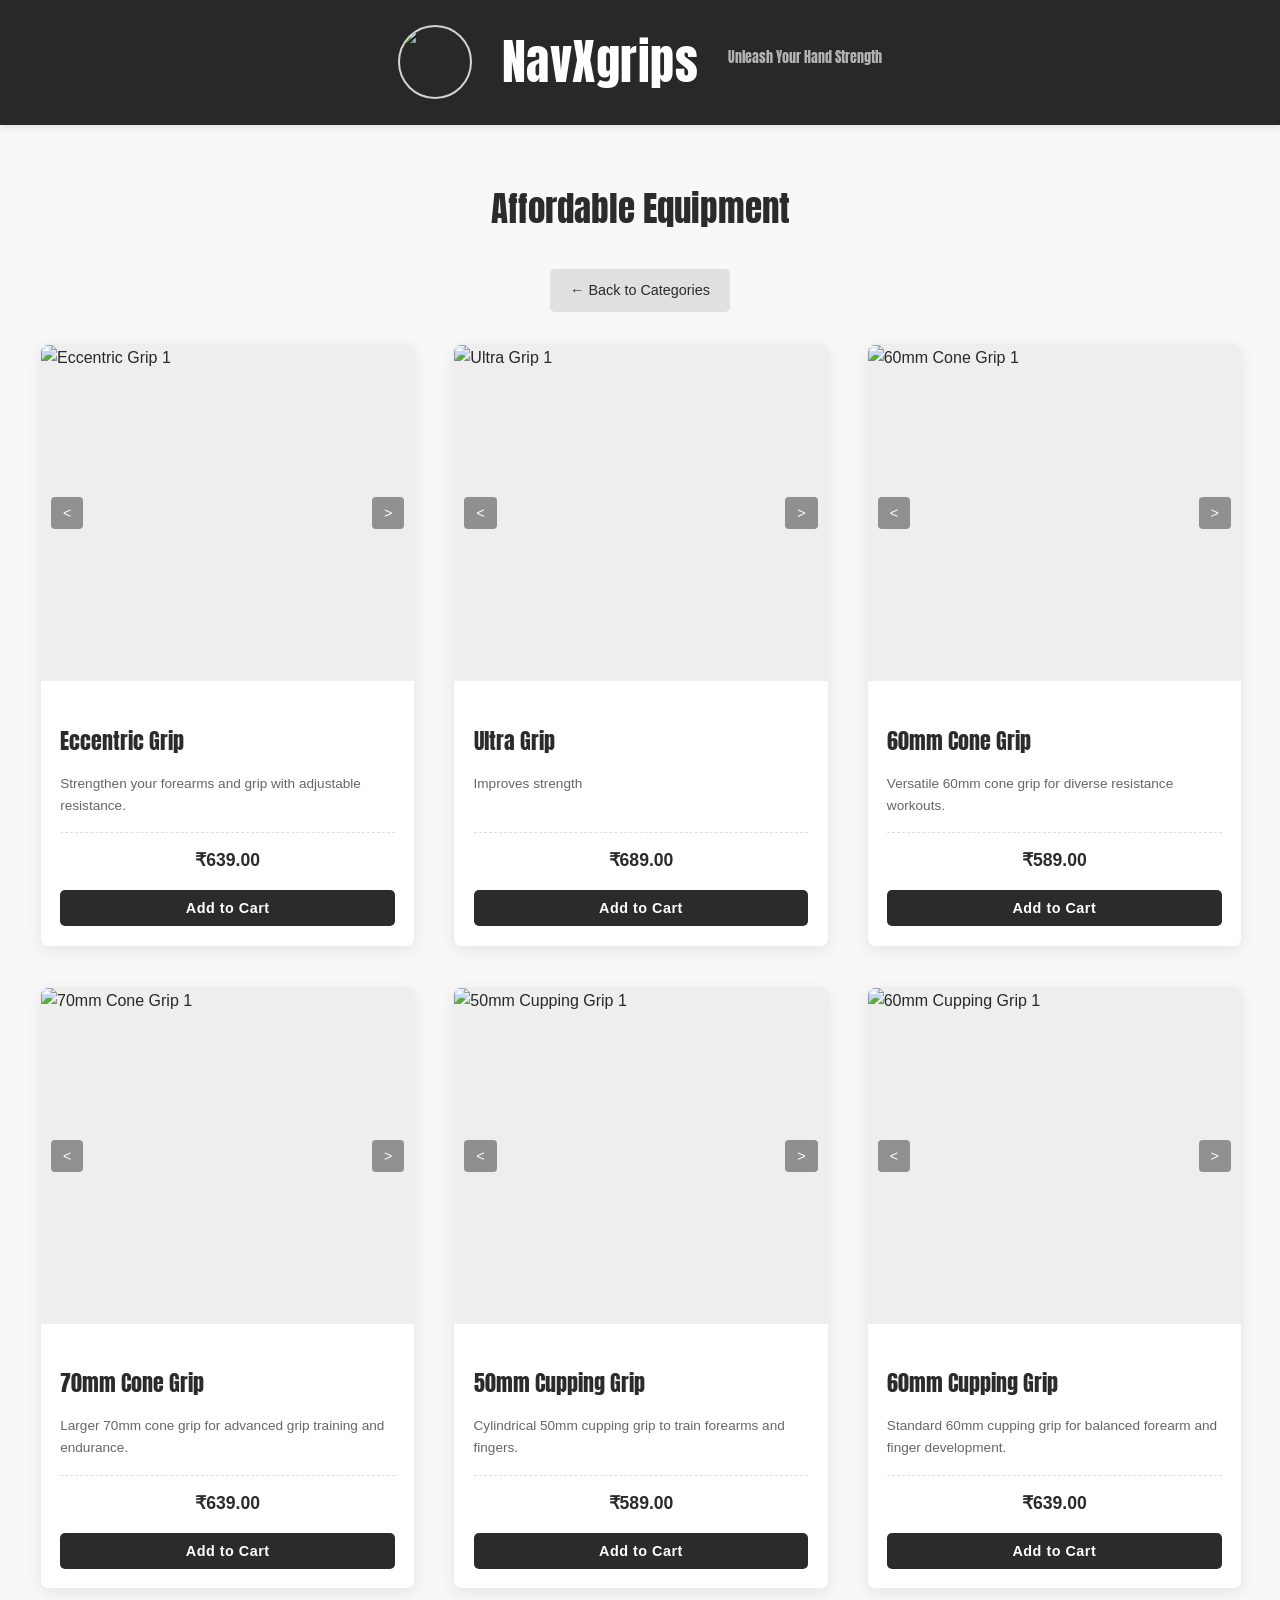
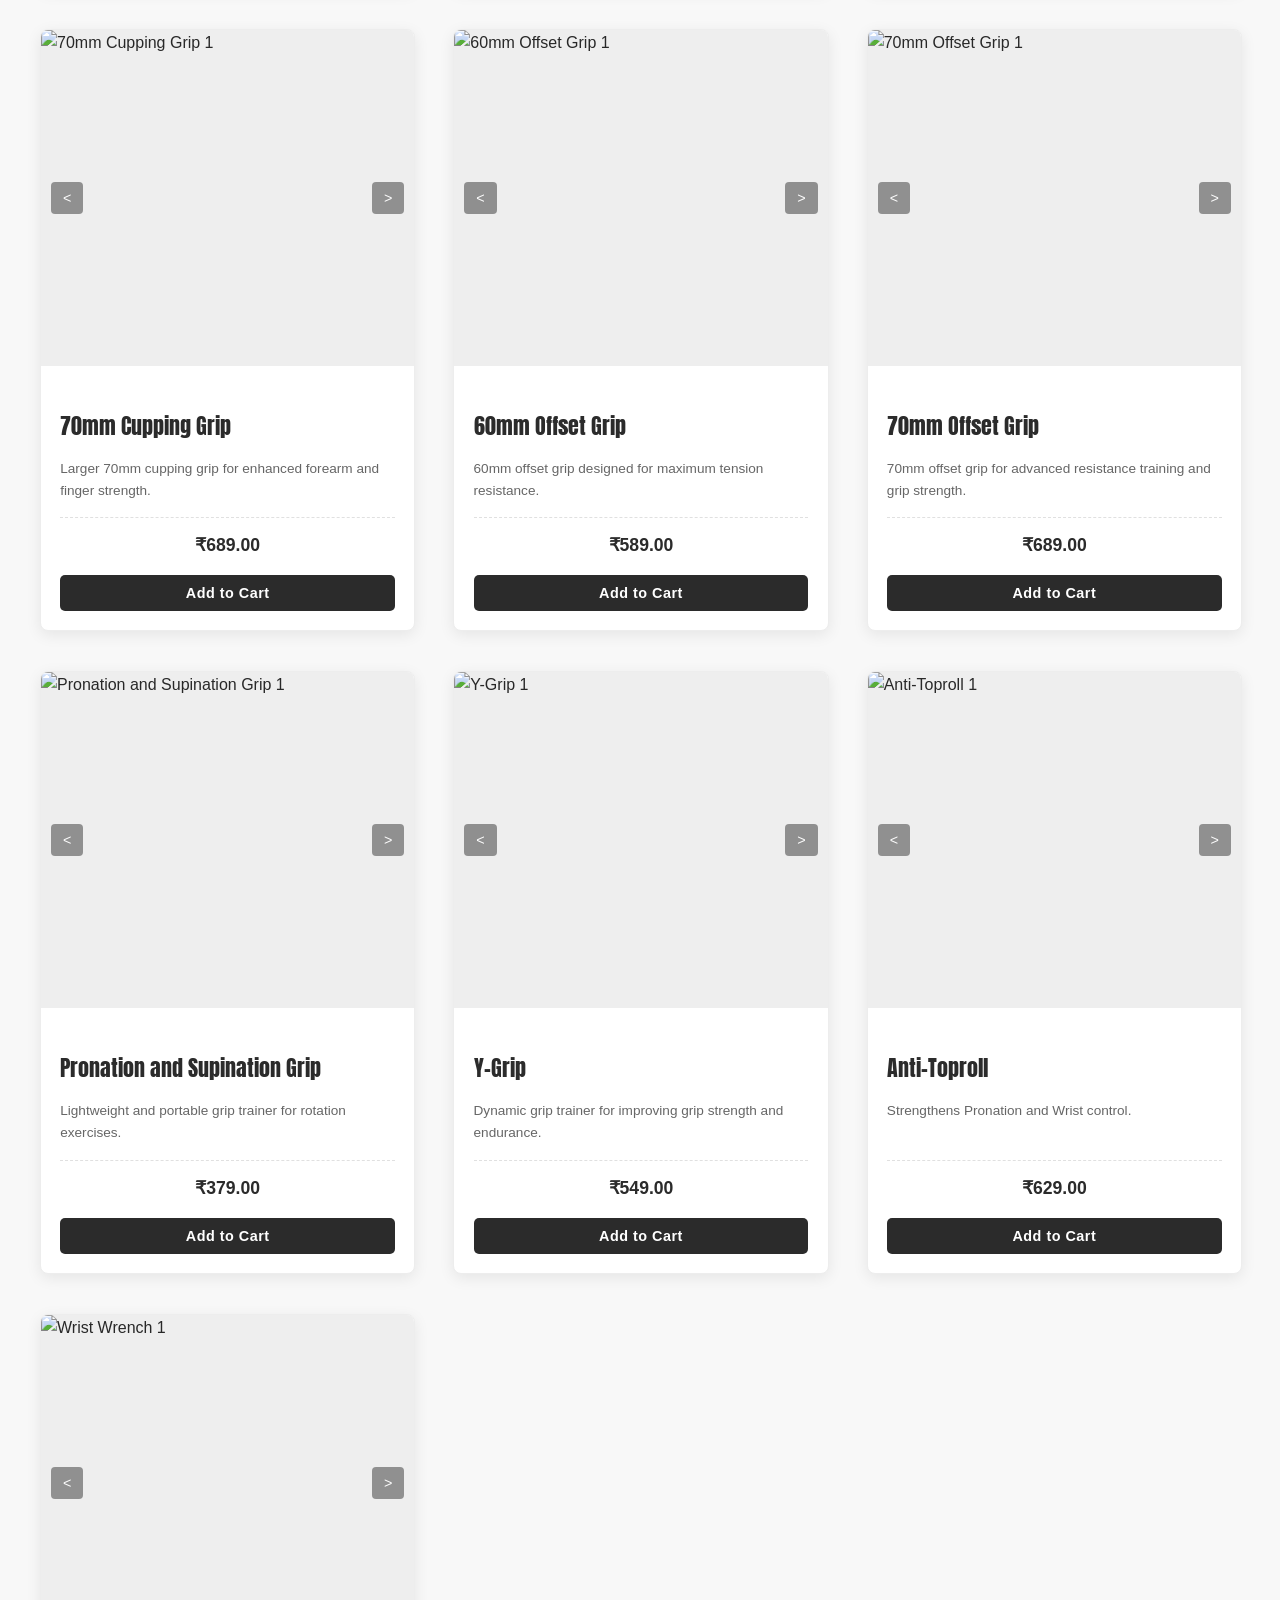
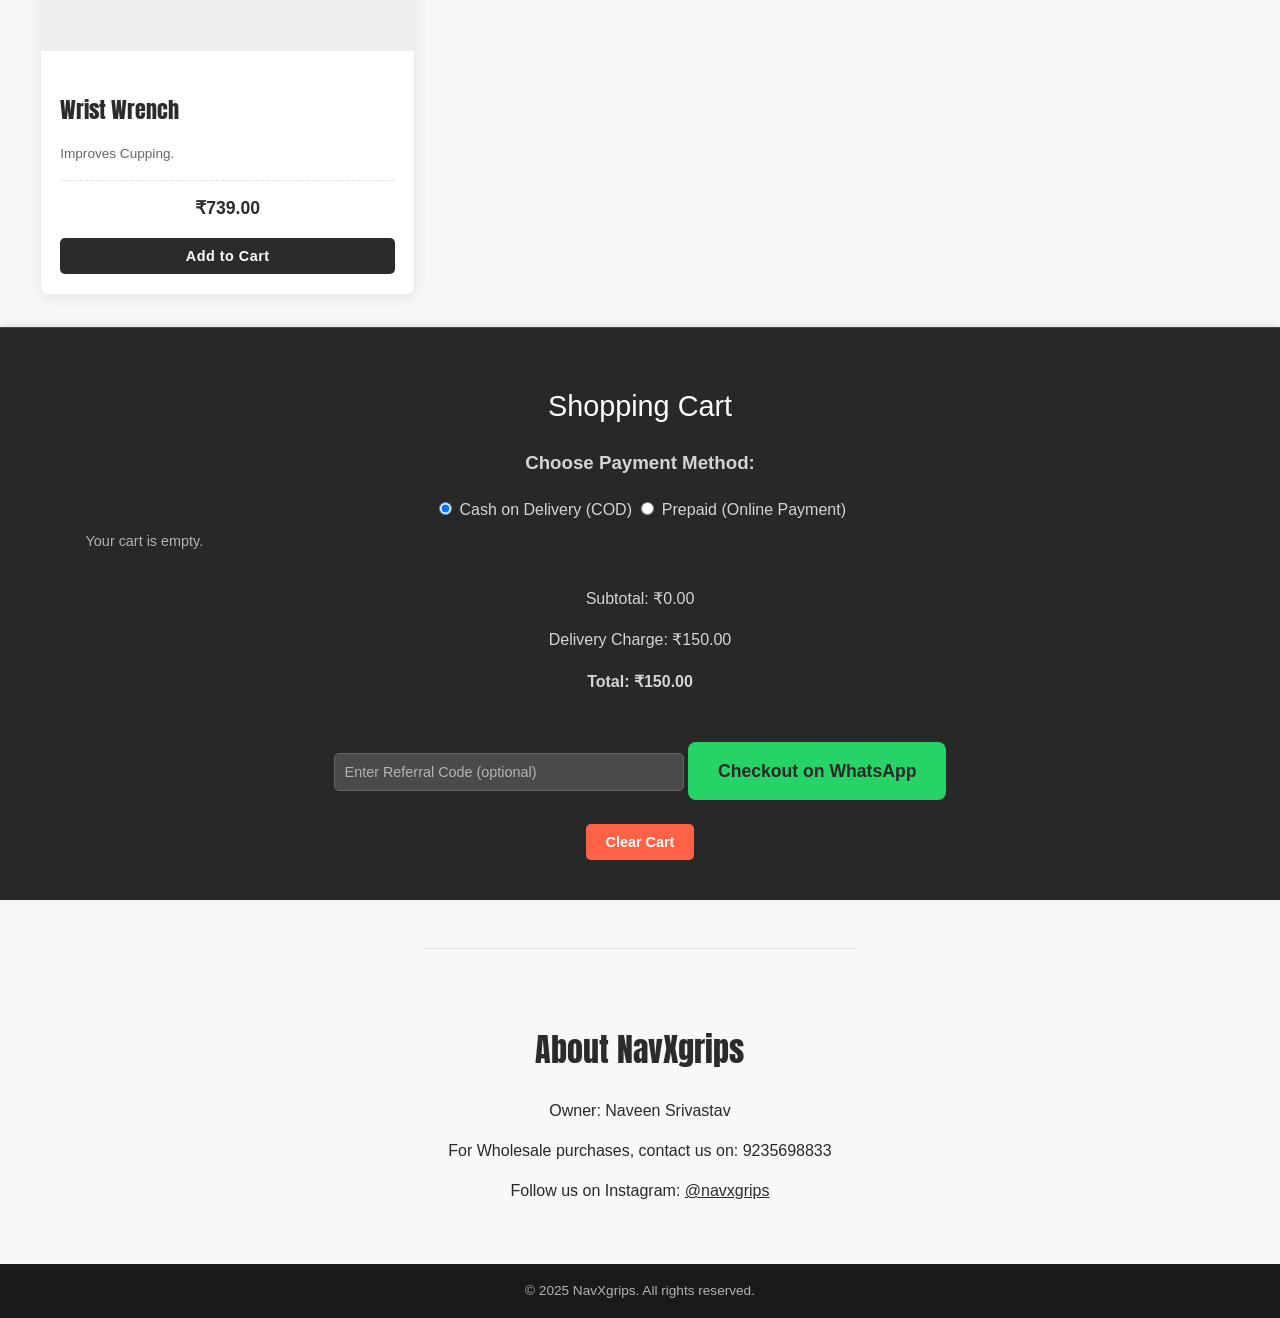
==== affordable.html @ 2bcaaed1 "Add files via upload" ====
<!DOCTYPE html>
<html lang="en">
<head>
    <meta charset="UTF-8">
    <meta name="viewport" content="width=device-width, initial-scale=1.0">
    <title>NavXgrips - Affordable Equipment</title> <link rel="preconnect" href="https://fonts.googleapis.com">
    <link rel="preconnect" href="https://fonts.gstatic.com" crossorigin>
    <link href="https://fonts.googleapis.com/css2?family=Anton&display=swap" rel="stylesheet">
    <link rel="stylesheet" href="./style.css">
</head>
<body class="loaded">
    <header>
        <div class="header-content">
            <img src="logo.jpeg" alt="NavXgrips Logo">
            <h1>NavXgrips</h1>
            <p>Unleash Your Hand Strength</p>
        </div>
    </header>

    <div id="app-container">
        <section class="product-category-section">
            <h1 class="section-title">Affordable Equipment</h1> <a href="./index.html" class="back-button">← Back to Categories</a>

            <div class="products-grid">
                <p style="text-align: center; color: #666;">Loading products...</p>
            </div>
        </section>
    </div>

    <section class="cart-section">
        <div id="cartPreview">
            <h2>Shopping Cart</h2>
            <div class="payment-options">
                <h3>Choose Payment Method:</h3>
                <label>
                    <input type="radio" name="paymentMethod" value="cod" checked> Cash on Delivery (COD)
                </label>
                <label>
                    <input type="radio" name="paymentMethod" value="prepaid"> Prepaid (Online Payment)
                </label>
            </div>
            <ul id="cartItems">
                </ul>
            <div class="order-summary">
                <p>Subtotal: ₹<span id="cartSubtotal">0.00</span></p>
                <p>Delivery Charge: ₹<span id="deliveryChargeDisplay">0.00</span></p>
                <p><strong id="cartTotal">Total: ₹0.00</strong></p>
            </div>
        </div>
        <input type="text" id="referralInput" placeholder="Enter Referral Code (optional)">
        <a id="whatsappLink" class="cart-btn" href="https://wa.me/9235698833?text=I'm%20interested%20in%20placing%20an%20order." target="_blank">Checkout on WhatsApp</a>
        <button id="clearCartBtn">Clear Cart</button>
    </section>

    <section id="about-section" class="about-section">
        <h2>About NavXgrips</h2>
        <p>Owner: Naveen Srivastav</p>
        <p>For Wholesale purchases, contact us on: 9235698833</p>
        <p>Follow us on Instagram: <a href="https://www.instagram.com/navxgrips" target="_blank" rel="noopener noreferrer">@navxgrips</a></p>
    </section>

    <footer>
        &copy; 2025 NavXgrips. All rights reserved.
    </footer>

    <script src="./script.js"></script>
    <div id="notification-popup" class="notification-popup"></div>
</body>
</html>
---- style.css ----
/* Base styles for the body, header, and general layout */
body {
    font-family: sans-serif;
    margin: 0;
    background-color: #F8F8F8;
    color: #282828;
    line-height: 1.6;
    opacity: 0;
    transition: opacity 0.5s ease-in-out;
    min-height: 100vh;
    display: flex;
    flex-direction: column;
}

body.loaded {
    opacity: 1;
}

header {
    background: #282828;
    padding: 1.5rem 1rem;
    font-family: 'Anton', sans-serif;
    animation: slideDown 1s ease;
    text-align: center;
    box-shadow: 0 2px 8px rgba(0, 0, 0, 0.1);
}

@keyframes slideDown {
    from {
        transform: translateY(-100%);
    }
    to {
        transform: translateY(0);
    }
}

header .header-content {
    display: flex;
    align-items: center;
    justify-content: center;
    gap: 15px;
    flex-direction: column;
}

@media (min-width: 768px) {
    header .header-content {
        flex-direction: row;
        gap: 30px;
    }
}

header img {
    height: 70px;
    width: 70px;
    border-radius: 50%;
    object-fit: cover;
    border: 2px solid #D4D4D4;
}

header h1 {
    font-size: 2.2rem;
    margin: 0;
    letter-spacing: 0.5px;
    color: #FFFFFF;
    font-weight: normal;
}

@media (min-width: 768px) {
    header h1 {
        font-size: 3rem;
    }
}

header p {
    font-size: 0.9rem;
    margin-top: 0.3rem;
    font-weight: 300;
    text-align: center;
    color: #B3B3B3;
}

/* Homepage Sections - Layout for the three main categories */
.homepage-sections {
    display: grid;
    grid-template-columns: 1fr;
    gap: 2rem;
    padding: 2rem 1.5rem;
    max-width: 1000px;
    margin: 3rem auto;
    flex-grow: 1;
    animation: fadeIn 1s ease;
}

@media (min-width: 768px) {
    .homepage-sections {
        grid-template-columns: repeat(auto-fit, minmax(280px, 1fr));
        gap: 3rem;
        padding: 3rem 2rem;
    }
}

@media (min-width: 1024px) {
    .homepage-sections {
        grid-template-columns: repeat(3, 1fr);
    }
}

/* Styling for individual category cards on the homepage */
.section-card {
    background: #FFFFFF;
    border-radius: 8px;
    padding: 2rem;
    box-shadow: 0 4px 15px rgba(0, 0, 0, 0.08);
    text-align: center;
    cursor: pointer;
    transition: transform 0.2s ease-out, box-shadow 0.2s ease-out;
    display: flex;
    flex-direction: column;
    justify-content: space-between;
    align-items: center;
    text-decoration: none;
    color: inherit;
    border: 1px solid #EDEDED;
}

.section-card:hover {
    transform: translateY(-5px);
    box-shadow: 0 8px 25px rgba(0, 0, 0, 0.15);
}

.section-card h2 {
    font-family: 'Anton', sans-serif;
    font-size: 1.6rem;
    color: #2B2B2B;
    margin-bottom: 0.8rem;
    font-weight: normal;
}

@media (min-width: 768px) {
    .section-card h2 {
        font-size: 2rem;
    }
}

.section-card p {
    font-size: 0.9rem;
    color: #666666;
    margin-bottom: 1.5rem;
    line-height: 1.5;
}

.section-card .btn-explore {
    background: #2B2B2B;
    color: #FFFFFF;
    padding: 12px 25px;
    border: none;
    border-radius: 5px;
    cursor: pointer;
    font-size: 0.95rem;
    font-weight: 600;
    transition: background 0.2s ease-out, transform 0.1s ease-out;
    letter-spacing: 0.5px;
}

.section-card .btn-explore:hover {
    background: #4A4A4A;
    transform: translateY(-2px);
}

/* Product Listing Sections - for Affordable, Premium, Combo pages */
.product-category-section {
    padding: 2rem 1.5rem;
    flex-grow: 1;
}

.product-category-section .section-title {
    font-family: 'Anton', sans-serif;
    font-size: 2.2rem;
    color: #2B2B2B;
    text-align: center;
    margin-bottom: 2rem;
    margin-top: 1.5rem;
    font-weight: normal;
}

.product-category-section .back-button {
    background: #E0E0E0;
    color: #2B2B2B;
    padding: 10px 20px;
    border: none;
    border-radius: 5px;
    cursor: pointer;
    font-size: 0.9rem;
    margin-bottom: 2rem;
    display: block;
    margin-left: auto;
    margin-right: auto;
    width: fit-content;
    text-decoration: none;
    transition: background 0.2s ease-out, transform 0.1s ease-out;
    font-weight: 500;
}

.product-category-section .back-button:hover {
    background: #D4D4D4;
    transform: translateY(-2px);
}

/* Grid for products within category sections */
.products-grid {
    /* FIX: Adjusted minmax to ensure single column on small screens is less restrictive. */
    display: grid;
    grid-template-columns: repeat(auto-fit, minmax(260px, 1fr));
    gap: 2rem;
    padding: 0 1rem;
    max-width: 1200px;
    margin: 0 auto;
}

@media (max-width: 500px) { /* FIX: New, aggressive media query for small phones */
    .products-grid {
        /* FIX: Force a single column layout to ensure products are visible. */
        grid-template-columns: 1fr; 
        gap: 1.5rem;
        padding: 0 0.5rem;
    }
}

@media (min-width: 768px) {
    .products-grid {
        grid-template-columns: repeat(auto-fit, minmax(300px, 1fr));
        gap: 2.5rem;
    }
}

/* Styling for individual product cards */
.product {
    background: #FFFFFF;
    border-radius: 8px;
    overflow: hidden;
    box-shadow: 0 4px 15px rgba(0, 0, 0, 0.08);
    transition: transform 0.2s ease-out, box-shadow 0.2s ease-out;
    display: flex;
    flex-direction: column;
    border: 1px solid #EDEDED;
    /* FIX: Ensures product card fills grid cell on small screens */
    width: 100%; 
    max-width: 100%;
}

.product:hover {
    transform: translateY(-5px);
    box-shadow: 0 8px 25px rgba(0, 0, 0, 0.15);
}

.product-slider {
    position: relative;
    width: 100%;
    padding-top: 90%;
    overflow: hidden;
    background-color: #EEEEEE;
}

.product-slider img {
    position: absolute;
    top: 0;
    left: 0;
    width: 100%;
    height: 100%;
    object-fit: cover;
    opacity: 0;
    transition: opacity 0.4s ease-in-out;
}

.product-slider img.active {
    opacity: 1;
}

.slider-controls {
    position: absolute;
    top: 50%;
    left: 0;
    right: 0;
    transform: translateY(-50%);
    display: flex;
    justify-content: space-between;
    padding: 0 10px;
    z-index: 10;
}

.slider-controls button {
    background: rgba(43, 43, 43, 0.6);
    color: #FFFFFF;
    border: none;
    padding: 8px 12px;
    border-radius: 4px;
    cursor: pointer;
    font-size: 0.9rem;
    opacity: 0.8;
    transition: opacity 0.2s ease, background 0.2s ease;
}

.slider-controls button:hover {
    opacity: 1;
    background: rgba(43, 43, 43, 0.8);
}

.prev-btn, .next-btn {
    -webkit-tap-highlight-color: transparent;
}

.product-info {
    padding: 1.2rem;
    flex-grow: 1;
    display: flex;
    flex-direction: column;
    justify-content: space-between;
}

.product h3 {
    font-family: 'Anton', sans-serif;
    font-size: 1.2rem;
    color: #2B2B2B;
    margin-bottom: 0.5rem;
    font-weight: normal;
}

@media (min-width: 768px) {
    .product h3 {
        font-size: 1.4rem;
    }
}

.product p {
    font-size: 0.85rem;
    color: #666666;
    margin: 0.4rem 0 1rem;
}

.product .price-info {
    margin-top: auto;
    padding-top: 0.8rem;
    border-top: 1px dashed #E0E0E0;
    text-align: center;
}

.product .price-info strong {
    color: #2B2B2B;
    font-size: 1.1rem;
    font-weight: 600;
}

.product .price-info span {
    text-decoration: line-through;
    color: #999999;
    font-size: 0.8rem;
    margin-right: 0.5rem;
}

.btn-add {
    background: #2B2B2B;
    color: #FFFFFF;
    padding: 10px 15px;
    border: none;
    border-radius: 5px;
    cursor: pointer;
    margin-top: 1rem;
    font-size: 0.9rem;
    font-weight: 600;
    transition: background 0.2s ease-out, transform 0.1s ease-out;
    width: 100%;
    letter-spacing: 0.5px;
}

.btn-add:hover {
    background: #4A4A4A;
    transform: translateY(-2px);
}

/* Cart Section Styling */
.cart-section {
    text-align: center;
    padding: 2rem 1.5rem;
    margin-top: auto;
    background-color: #282828;
    border-top: 1px solid #444444;
    box-shadow: 0 -2px 8px rgba(0, 0, 0, 0.1);
}

#cartPreview {
    color: #D4D4D4;
}

#cartPreview h2 {
    color: #FFFFFF;
    margin-bottom: 1rem;
    font-size: 1.8rem;
    font-weight: normal;
}

#cartItems {
    list-style: none;
    padding: 0;
    margin: 0 auto 1.5rem;
    max-width: 90%;
    text-align: left;
    word-wrap: break-word;
}

#cartItems li {
    padding: 8px 0;
    font-size: 0.9rem;
    display: flex;
    justify-content: space-between;
    align-items: center;
    border-bottom: 1px dashed #444444;
}

#cartItems li:last-child {
    border-bottom: none;
}

#cartItems li .remove-item {
    background: none;
    border: none;
    color: #FF6347;
    font-size: 1.3rem;
    cursor: pointer;
    margin-left: 10px;
    transition: color 0.2s ease;
}

#cartItems li .remove-item:hover {
    color: #E63D2A;
}

#referralInput {
    margin-top: 1.5rem;
    padding: 10px;
    width: calc(100% - 40px);
    max-width: 350px;
    border-radius: 5px;
    border: 1px solid #666666;
    font-size: 0.9rem;
    background-color: #4A4A4A;
    color: #FFFFFF;
    box-sizing: border-box;
    outline: none;
}

#referralInput::placeholder {
    color: #B3B3B3;
}

.cart-btn {
    display: inline-block;
    margin-top: 2rem;
    background: #25D366;
    color: #282828;
    padding: 15px 30px;
    font-size: 1.1rem;
    border-radius: 8px;
    text-align: center;
    text-decoration: none;
    transition: background 0.2s ease-out, transform 0.1s ease-out;
    font-weight: 600;
}

.cart-btn:hover {
    background: #1DA851;
    transform: translateY(-2px);
}

#clearCartBtn {
    display: block;
    margin: 1.5rem auto 0.5rem;
    background: #FF6347;
    color: #FFFFFF;
    padding: 10px 20px;
    border: none;
    border-radius: 5px;
    cursor: pointer;
    font-size: 0.9rem;
    font-weight: 600;
    transition: background 0.2s ease-out, transform 0.1s ease-out;
}

#clearCartBtn:hover {
    background: #E63D2A;
    transform: translateY(-2px);
}

footer {
    background: #1A1A1A;
    padding: 1rem;
    text-align: center;
    font-size: 0.85rem;
    color: #B3B3B3;
    margin-top: auto;
}

/* Styles for the notification popup */
.notification-popup {
    position: fixed;
    bottom: 30px;
    left: 50%;
    transform: translateX(-50%);
    background-color: rgba(43, 43, 43, 0.95);
    color: #fff;
    padding: 15px 25px;
    border-radius: 6px;
    box-shadow: 0 5px 20px rgba(0, 0, 0, 0.2);
    z-index: 1000;
    opacity: 0;
    visibility: hidden;
    transition: opacity 0.4s ease-in-out, visibility 0.4s ease-in-out;
    font-size: 1rem;
    text-align: center;
    min-width: 250px;
    max-width: 90%;
    font-weight: 500;
}

.notification-popup.show {
    opacity: 1;
    visibility: visible;
}

/* Media query for smaller screens to adjust position if needed */
@media (max-width: 600px) {
    .notification-popup {
        width: calc(100% - 60px);
        bottom: 20px;
    }
}

/* Styling for the new About Section */
.about-section {
    background-color: #F8F8F8;
    color: #282828;
    padding: 3rem 1.5rem;
    text-align: center;
    max-width: 1000px;
    margin: 3rem auto 0;
    border-top: 1px solid #E0E0E0;
}

.about-section h2 {
    font-family: 'Anton', sans-serif;
    font-size: 2rem;
    color: #2B2B2B;
    margin-bottom: 1.5rem;
    font-weight: normal;
}

.about-section p {
    font-size: 1rem;
    margin-bottom: 0.8rem;
    line-height: 1.5;
}

.about-section a {
    color: #2B2B2B;
    text-decoration: underline;
    transition: color 0.2s ease-out;
}

.about-section a:hover {
    color: #666666;
}

/* --- Mobile Layout Correction --- */
@media (max-width: 767px) {
    /* Ensures the main content area (where products live) takes full width on mobile */
    #app-container {
        width: 100%;
        margin: 0;
        padding: 0;
    }
    /* FIX: Reduce padding on the overall product section for maximum viewing area */
    .product-category-section {
        padding: 1rem 0.5rem; 
    }
}
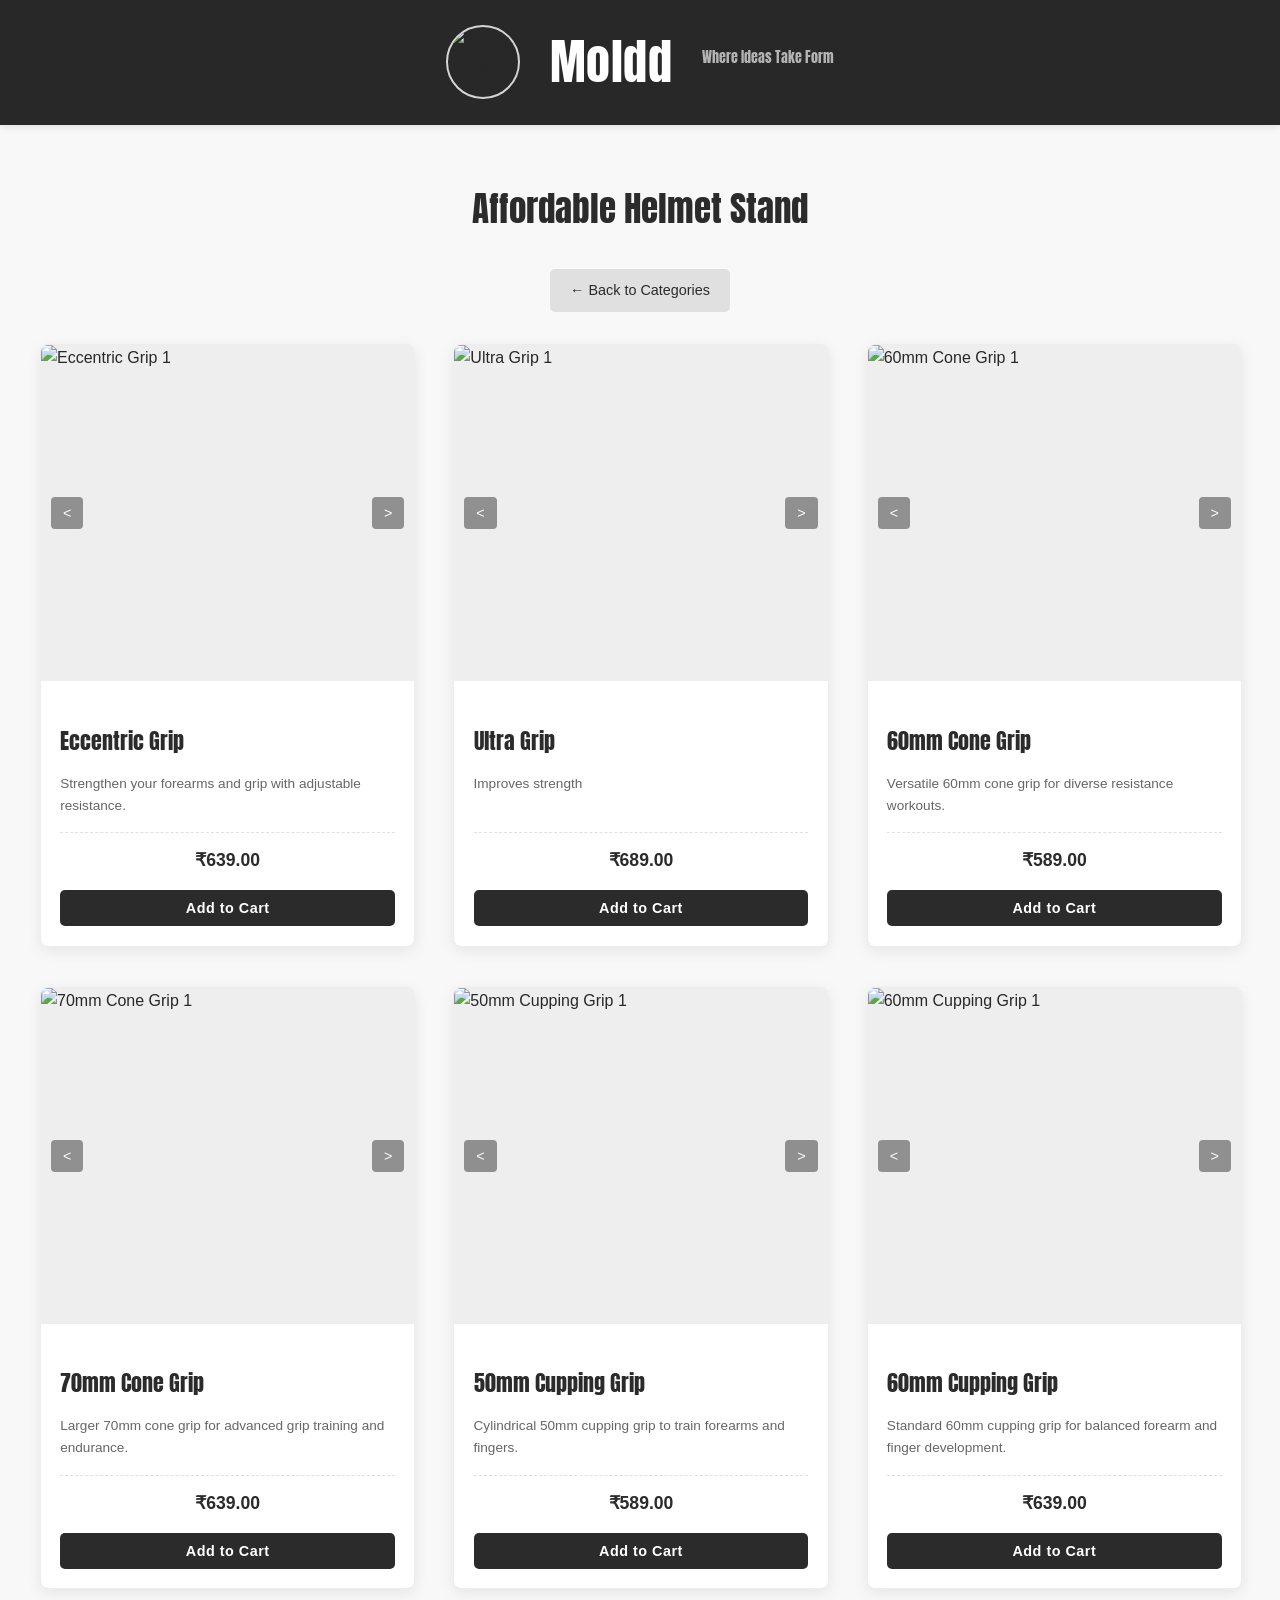
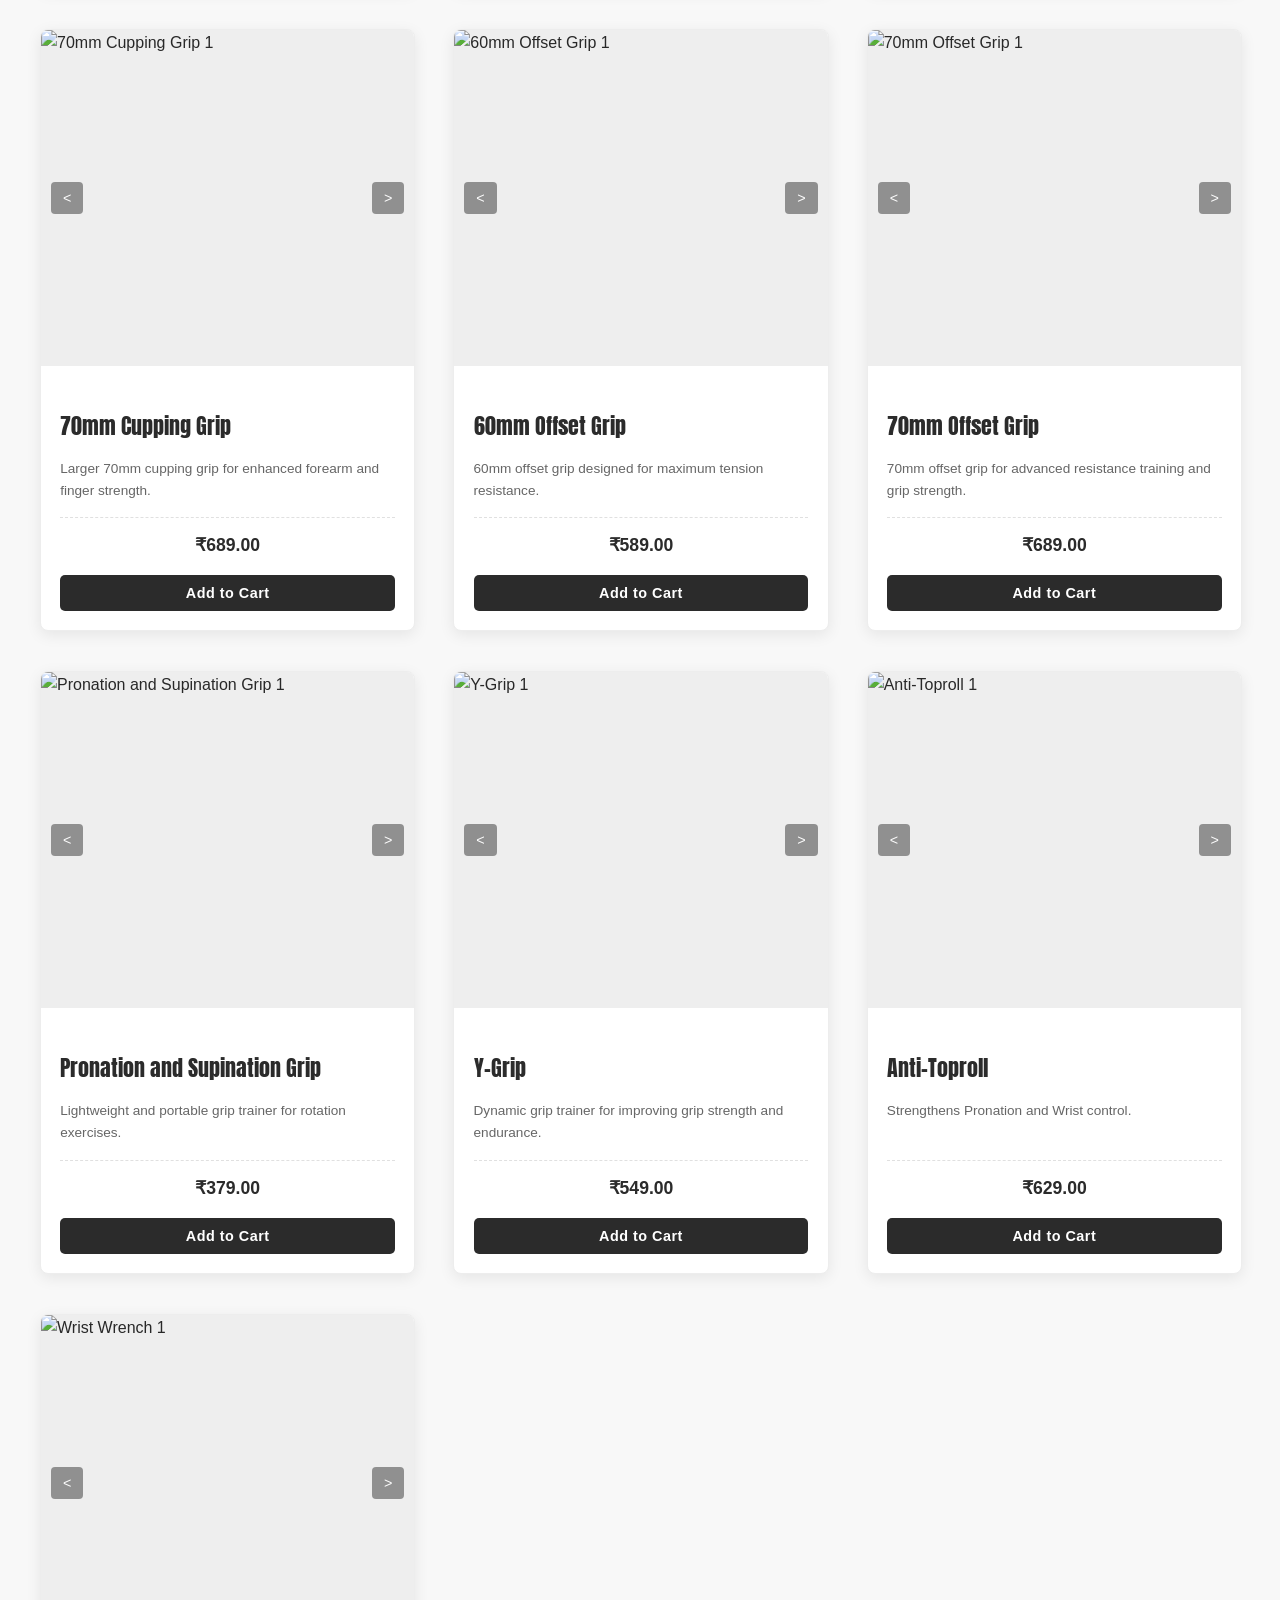
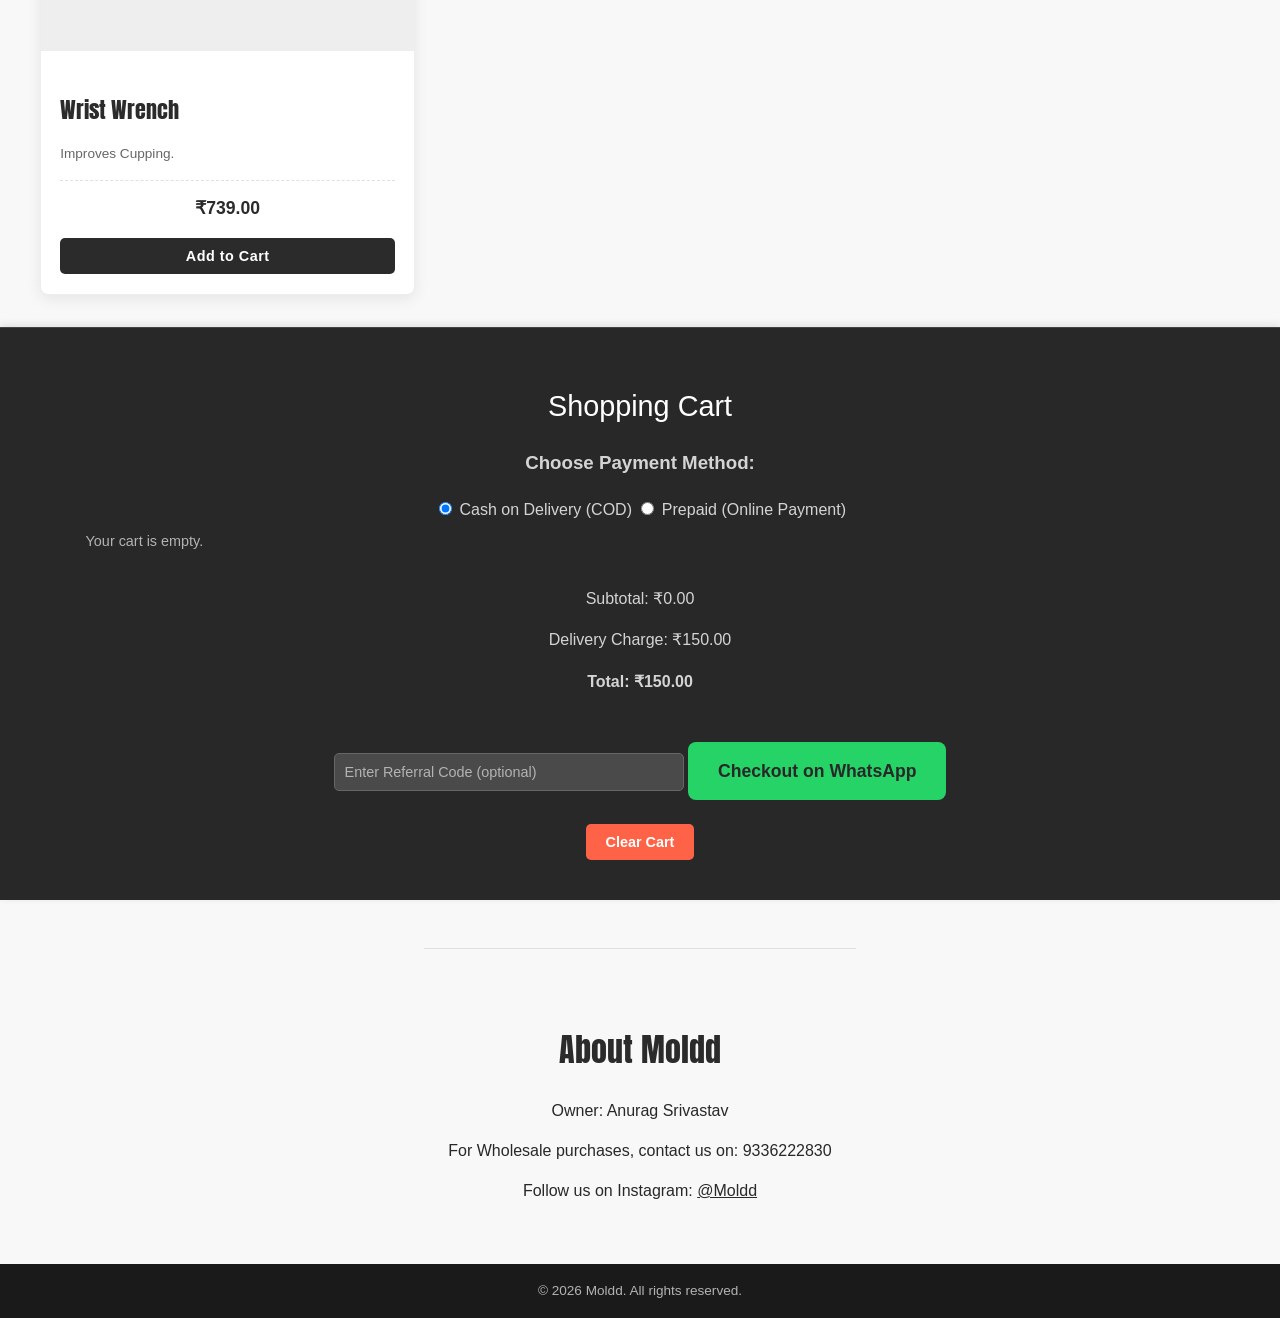
==== commit af3d8a0e: "Update affordable.html for Moldd product details" ====
--- a/affordable.html
+++ b/affordable.html
@@ -3,7 +3,7 @@
 <head>
     <meta charset="UTF-8">
     <meta name="viewport" content="width=device-width, initial-scale=1.0">
-    <title>NavXgrips - Affordable Equipment</title> <link rel="preconnect" href="https://fonts.googleapis.com">
+    <title>Moldd - Affordable Helmet Stand</title> <link rel="preconnect" href="https://fonts.googleapis.com">
     <link rel="preconnect" href="https://fonts.gstatic.com" crossorigin>
     <link href="https://fonts.googleapis.com/css2?family=Anton&display=swap" rel="stylesheet">
     <link rel="stylesheet" href="./style.css">
@@ -11,15 +11,15 @@
 <body class="loaded">
     <header>
         <div class="header-content">
-            <img src="logo.jpeg" alt="NavXgrips Logo">
-            <h1>NavXgrips</h1>
-            <p>Unleash Your Hand Strength</p>
+            <img src="logo.png" alt="Moldd Logo">
+            <h1>Moldd</h1>
+            <p>Where Ideas Take Form</p>
         </div>
     </header>
 
     <div id="app-container">
         <section class="product-category-section">
-            <h1 class="section-title">Affordable Equipment</h1> <a href="./index.html" class="back-button">← Back to Categories</a>
+            <h1 class="section-title">Affordable Helmet Stand</h1> <a href="./index.html" class="back-button">← Back to Categories</a>
 
             <div class="products-grid">
                 <p style="text-align: center; color: #666;">Loading products...</p>
@@ -53,17 +53,17 @@
     </section>
 
     <section id="about-section" class="about-section">
-        <h2>About NavXgrips</h2>
-        <p>Owner: Naveen Srivastav</p>
-        <p>For Wholesale purchases, contact us on: 9235698833</p>
-        <p>Follow us on Instagram: <a href="https://www.instagram.com/navxgrips" target="_blank" rel="noopener noreferrer">@navxgrips</a></p>
+        <h2>About Moldd</h2>
+        <p>Owner: Anurag Srivastav</p>
+        <p>For Wholesale purchases, contact us on: 9336222830</p>
+        <p>Follow us on Instagram: <a href="https://www.instagram.com/moldd___" target="_blank" rel="noopener noreferrer">@Moldd</a></p>
     </section>
 
     <footer>
-        &copy; 2025 NavXgrips. All rights reserved.
+        &copy; 2026 Moldd. All rights reserved.
     </footer>
 
     <script src="./script.js"></script>
     <div id="notification-popup" class="notification-popup"></div>
 </body>
-</html>+</html>
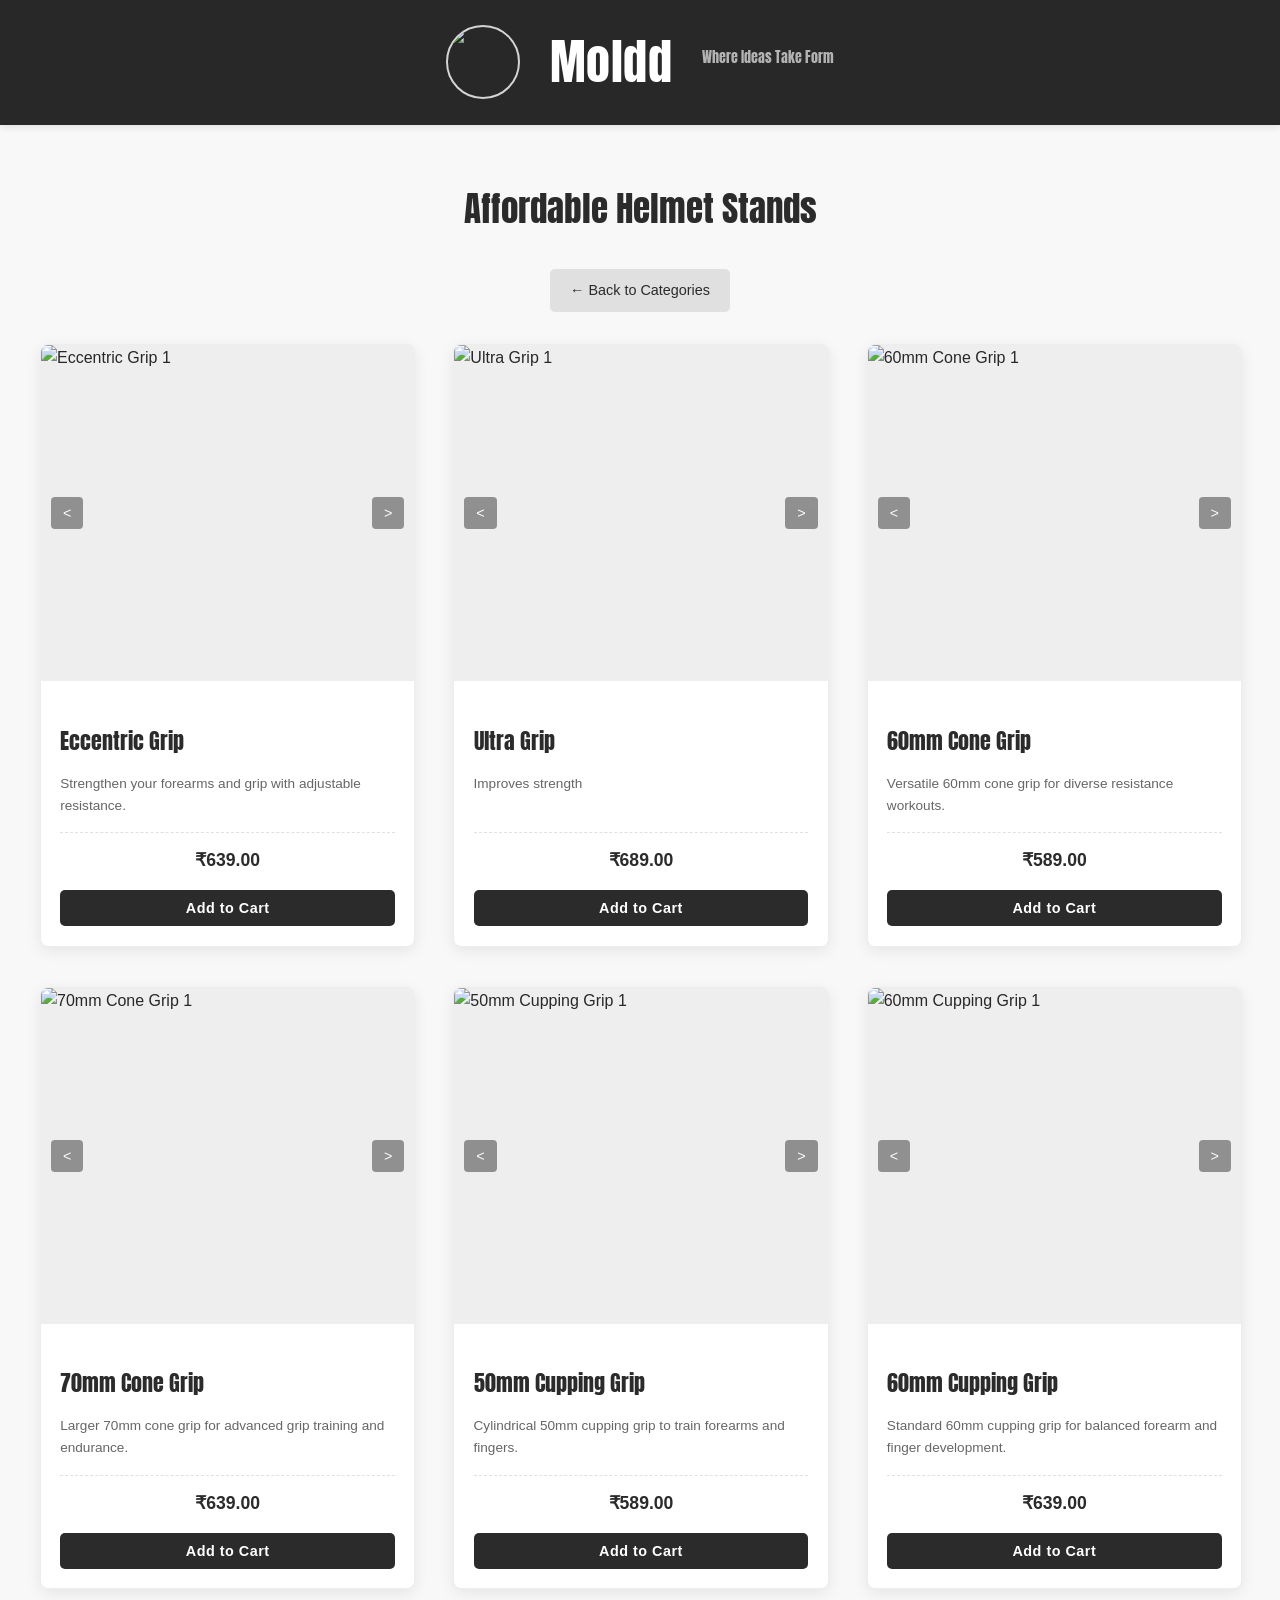
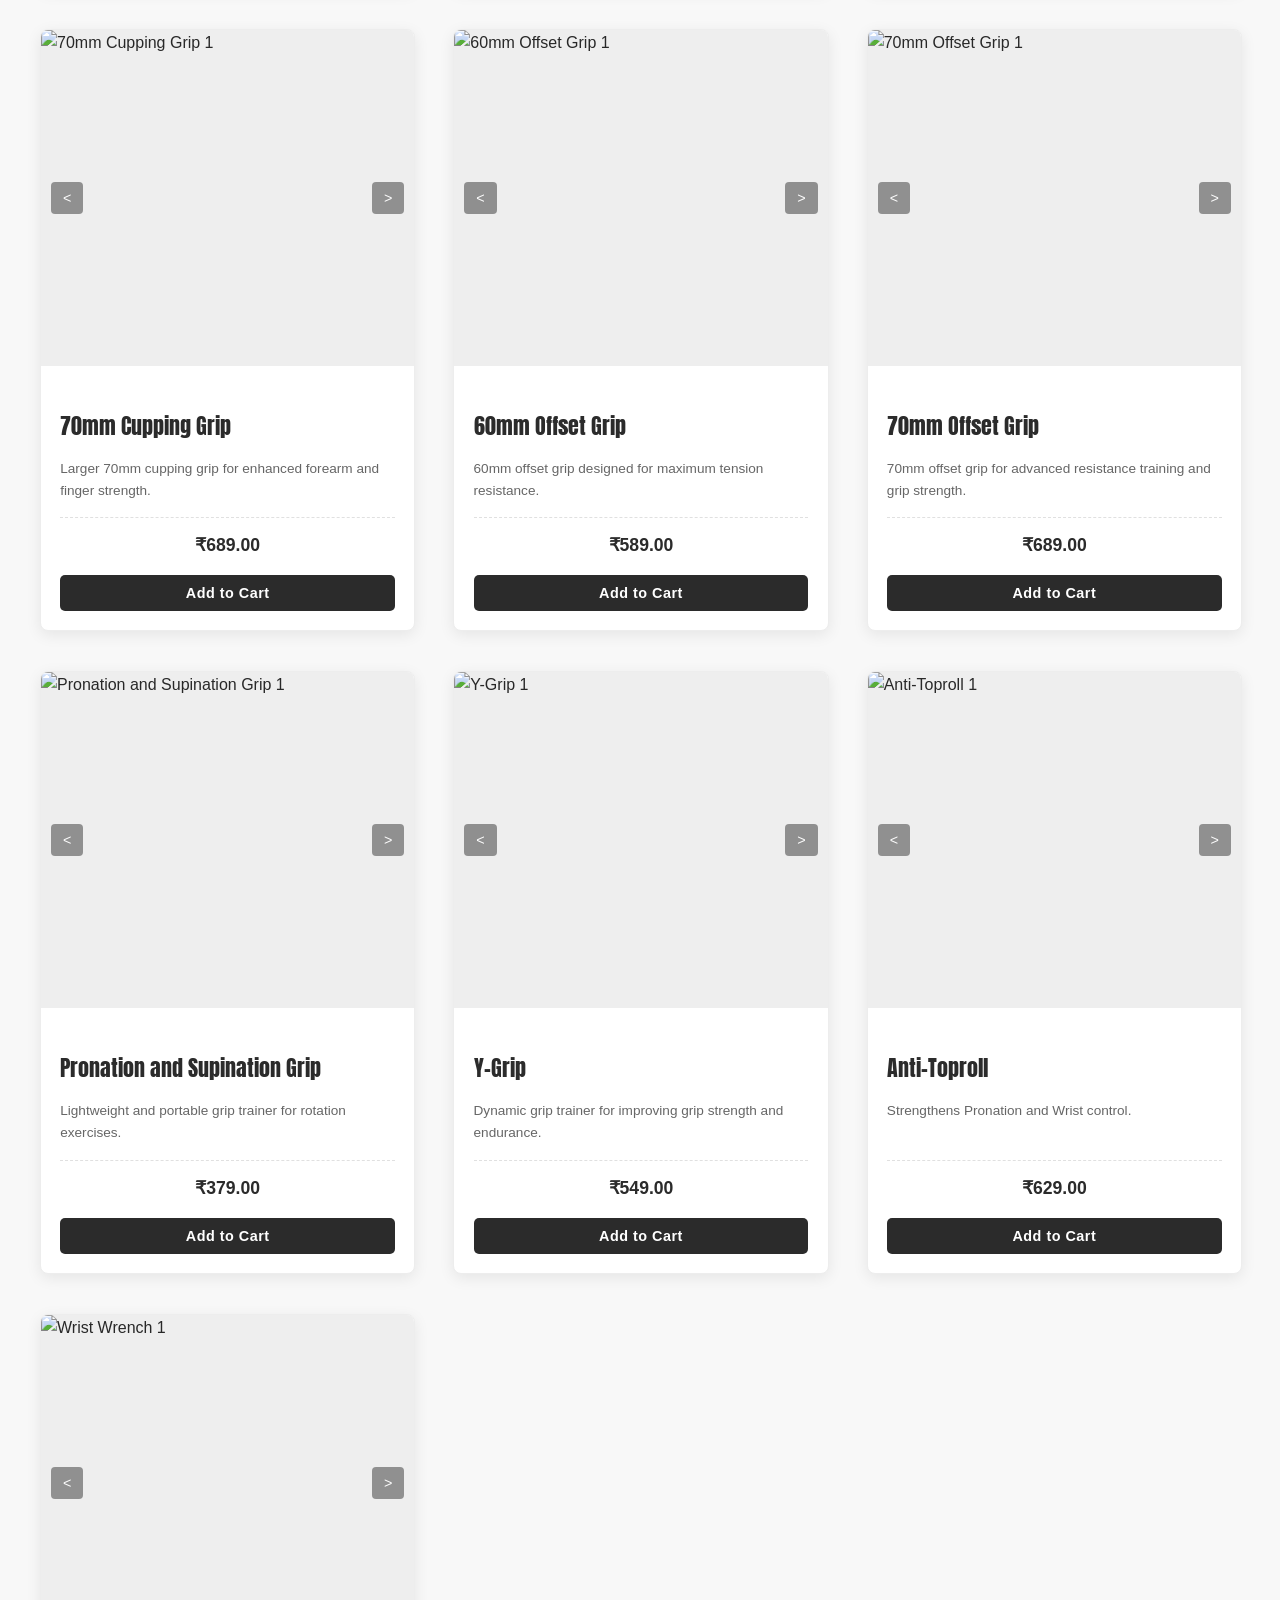
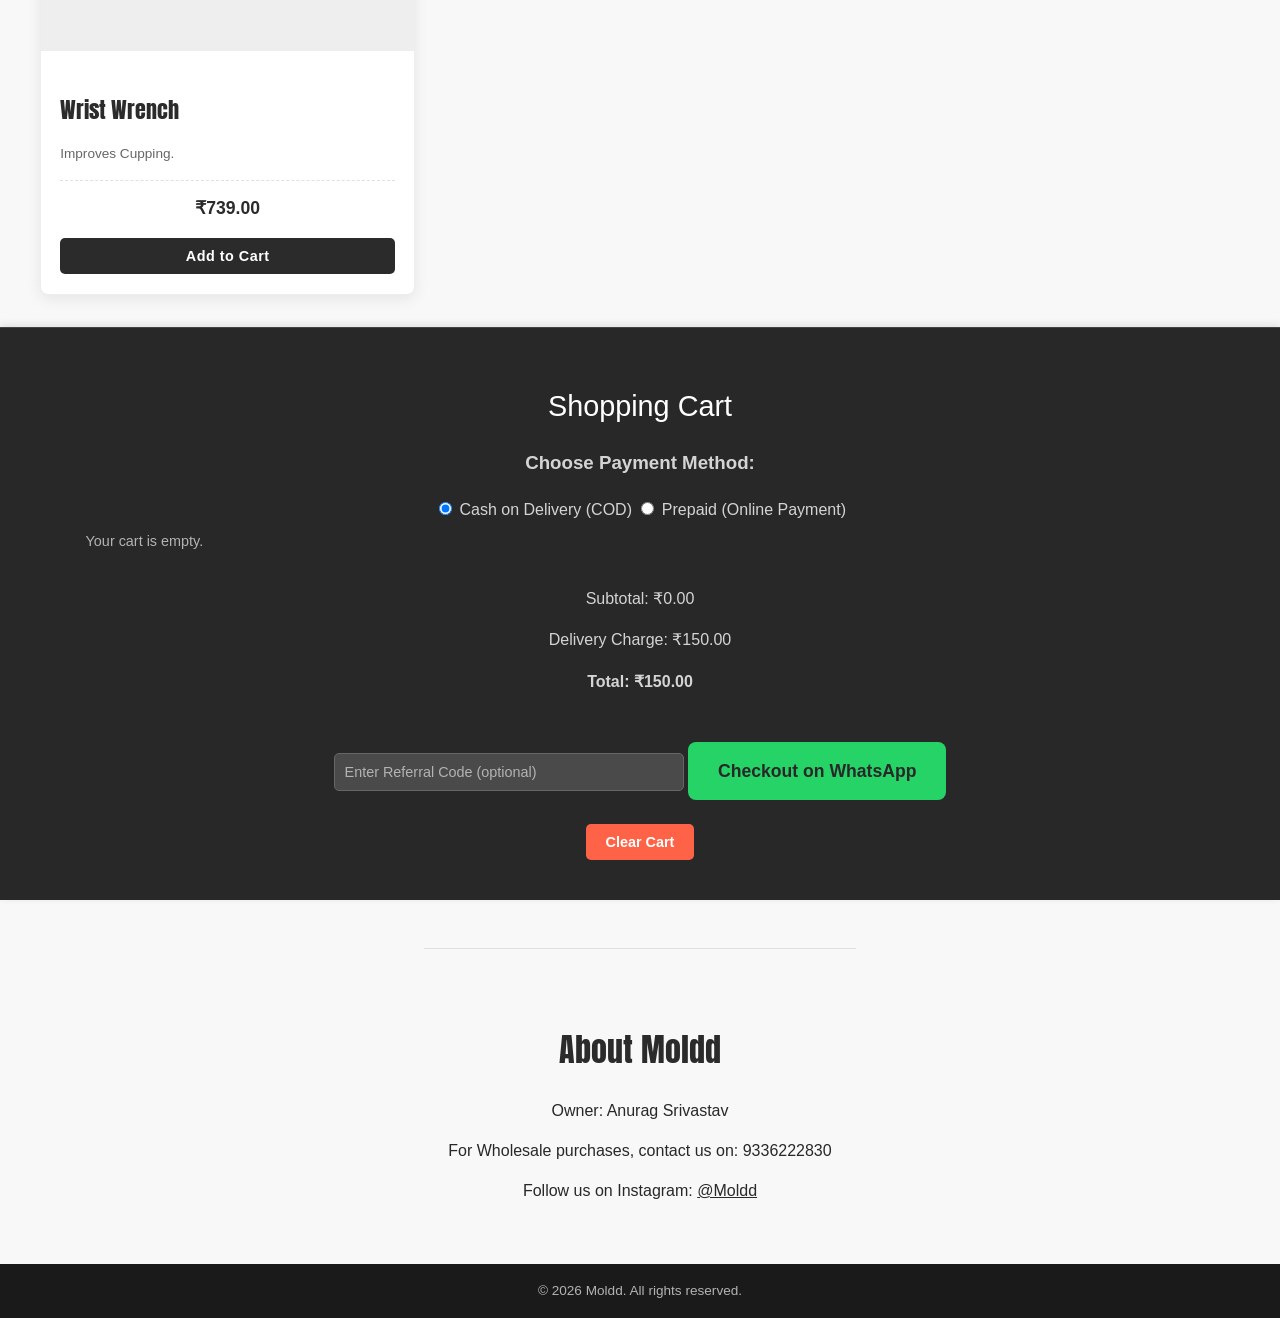
==== commit df894779: "Update affordable.html" ====
--- a/affordable.html
+++ b/affordable.html
@@ -3,7 +3,7 @@
 <head>
     <meta charset="UTF-8">
     <meta name="viewport" content="width=device-width, initial-scale=1.0">
-    <title>Moldd - Affordable Helmet Stand</title> <link rel="preconnect" href="https://fonts.googleapis.com">
+    <title>Moldd - Affordable Helmet Stands</title> <link rel="preconnect" href="https://fonts.googleapis.com">
     <link rel="preconnect" href="https://fonts.gstatic.com" crossorigin>
     <link href="https://fonts.googleapis.com/css2?family=Anton&display=swap" rel="stylesheet">
     <link rel="stylesheet" href="./style.css">
@@ -19,7 +19,7 @@
 
     <div id="app-container">
         <section class="product-category-section">
-            <h1 class="section-title">Affordable Helmet Stand</h1> <a href="./index.html" class="back-button">← Back to Categories</a>
+            <h1 class="section-title">Affordable Helmet Stands</h1> <a href="./index.html" class="back-button">← Back to Categories</a>
 
             <div class="products-grid">
                 <p style="text-align: center; color: #666;">Loading products...</p>
@@ -48,7 +48,7 @@
             </div>
         </div>
         <input type="text" id="referralInput" placeholder="Enter Referral Code (optional)">
-        <a id="whatsappLink" class="cart-btn" href="https://wa.me/9235698833?text=I'm%20interested%20in%20placing%20an%20order." target="_blank">Checkout on WhatsApp</a>
+        <a id="whatsappLink" class="cart-btn" href="https://wa.me/9336222830?text=I'm%20interested%20in%20placing%20an%20order." target="_blank">Checkout on WhatsApp</a>
         <button id="clearCartBtn">Clear Cart</button>
     </section>
 
